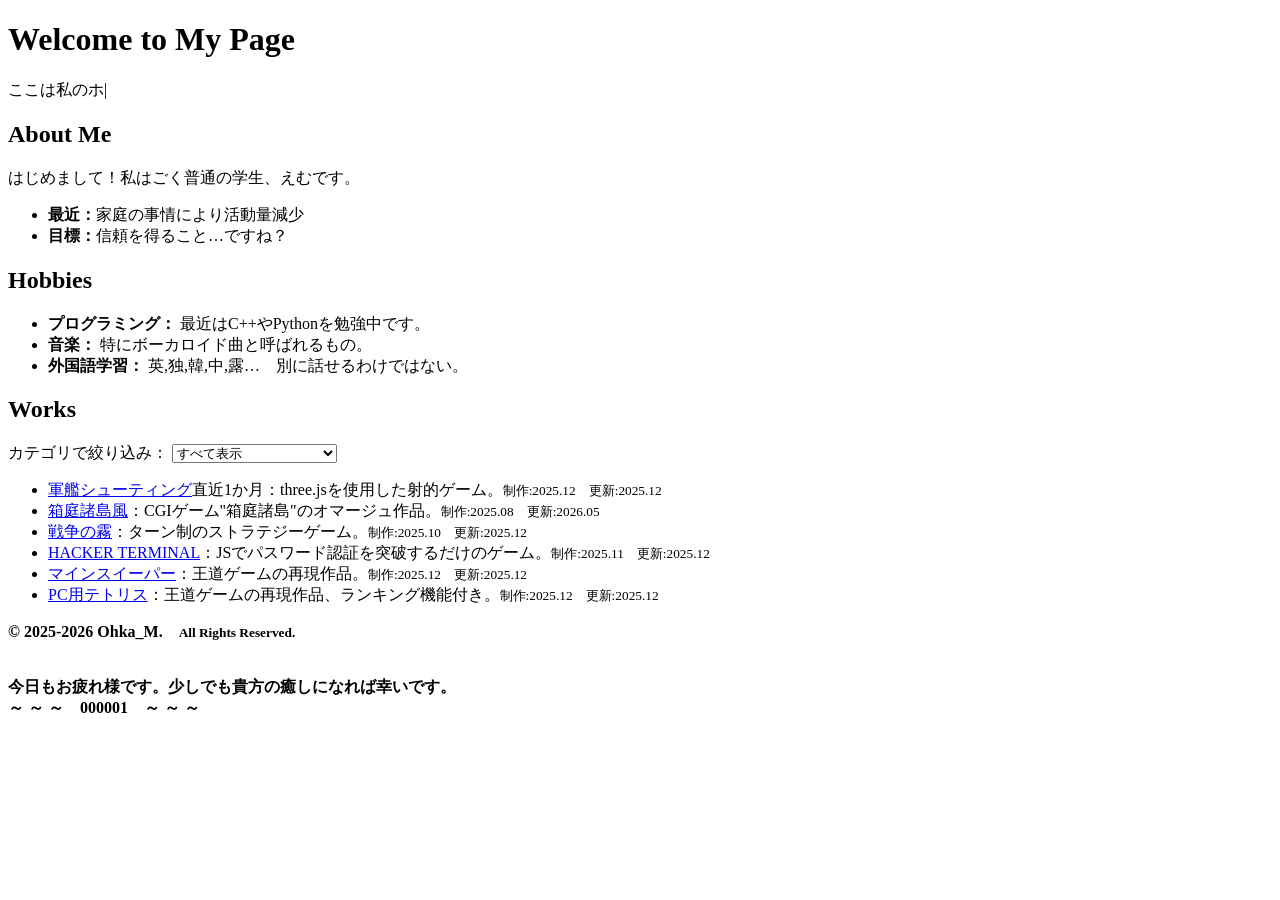
==== index.html @ a1354434 "Create index.html" ====
<!DOCTYPE html><html lang="ja">
<head>
    <meta charset="UTF-8">
    <meta name="viewport" content="width=device-width, initial-scale=1.0">
    <title>トップページ | えむの倉庫</title>
    <link rel="stylesheet" href="main-style.css">
</head>
<body>
<div id="star-container"></div>
<script>
    function createStar() {
        const container = document.getElementById('star-container');
        const star = document.createElement('div');
        star.className = 'star';
        const startX = Math.random() * window.innerWidth;
        const startY = Math.random() * (window.innerHeight / 2);
        const duration = Math.random() * 3 + 2;
        const delay = Math.random() * 5;

        star.style.left = `${startX}px`;
        star.style.top = `${startY}px`;
        star.style.animationDuration = `${duration}s`;
        star.style.animationDelay = `${delay}s`;

        container.appendChild(star);
        setTimeout(() => {
            star.remove();
        }, (duration + delay) * 1000);
    }
    setInterval(createStar, 600);
</script>
    <header>
        <h1>Welcome to My Page</h1>
        <p><span id="typing-text"></span><span class="cursor">|</span></p>
    </header>
    <div class="container">
        <section id="about">
            <h2>About Me</h2>
            <p>はじめまして！私はごく普通の学生、えむです。</p>
            <ul>
            <li><b>最近：</b>家庭の事情により活動量減少</li>
            <li><b>目標：</b>信頼を得ること…ですね？</li>
            </ul>
        </section>
        <section id="hobbies">
            <h2>Hobbies</h2>
            <ul>
                <li><b>プログラミング：</b> 最近はC++やPythonを勉強中です。</li>
                <li><b>音楽：</b> 特にボーカロイド曲と呼ばれるもの。</li>
                <li><b>外国語学習：</b> 英,独,韓,中,露…　別に話せるわけではない。</li>
            </ul>
        </section>
        <section id="works">
            <h2>Works</h2>
            <label for="tag-filter">カテゴリで絞り込み：</label>
                <select id="tag-filter">
                    <option value="all">すべて表示</option>
                    <option value="game">ゲーム全般</option>
                    <option value="simulation">シミュレーションゲーム</option>
                    <option value="simple">シンプルなゲーム</option>
                    <option value="tool">ツール</option>
                    <option value="JS">#JavaScript</option>
                    <option value="note">#Note</option>
                </select>
            <ul>
            <p id="no-result" style="display:none; color:#666; margin-top:1rem;">該当する作品はありません。</p>
                <li data-tag="game simulation JS"><a title="ゲーム全般 シミュレーションゲーム #JavaScript" href="warship3d/play.html"target="_blank" rel="noopener noreferrer">軍艦シューティング</a><span class="new-tag-anime">直近1か月</span>：three.jsを使用した射的ゲーム。<small>制作:2025.12　更新:2025.12</small></li>
                <li data-tag="game simulation JS"><a title="ゲーム全般 シミュレーションゲーム #JavaScript" href="https://masaru-star.github.io/JS.Hakoniwa-Island/"target="_blank" rel="noopener noreferrer">箱庭諸島風</a>：CGIゲーム"箱庭諸島"のオマージュ作品。<small>制作:2025.08　更新:2026.05</small></li>
                <li data-tag="game simulation JS"><a title="ゲーム全般 シミュレーションゲーム #JavaScript" href="fogwar/play.html"target="_blank" rel="noopener noreferrer">戦争の霧</a>：ターン制のストラテジーゲーム。<small>制作:2025.10　更新:2025.12</small></li>
                <li data-tag="game JS"><a title="ゲーム全般 #JavaScript" href="hackpass/play.html"target="_blank" rel="noopener noreferrer">HACKER TERMINAL</a>：JSでパスワード認証を突破するだけのゲーム。<small>制作:2025.11　更新:2025.12</small></li>
                <li data-tag="game simple JS"><a title="ゲーム全般 シンプルなゲーム #JavaScript" href="minesweeper/play.html"target="_blank" rel="noopener noreferrer">マインスイーパー</a>：王道ゲームの再現作品。<small>制作:2025.12　更新:2025.12</small></li>
                <li data-tag="game simple JS"><a title="ゲーム全般 シンプルなゲーム #JavaScript" href="tetris/play.html"target="_blank" rel="noopener noreferrer">PC用テトリス</a>：王道ゲームの再現作品、ランキング機能付き。<small>制作:2025.12　更新:2025.12</small></li>
            </ul>
        </section>
    </div>
    <footer><b>
        <p>&copy; 2025-2026 Ohka_M.　<small>All Rights Reserved.</small></p>
        <p></br>今日もお疲れ様です。少しでも貴方の癒しになれば幸いです。</br>～ ～ ～　<span id="counter-container"></span>　～ ～ ～</p>
    </b></footer>
<script>
    let visitCount = localStorage.getItem('visit_count') || 0;
    visitCount = parseInt(visitCount) + 1;
    localStorage.setItem('visit_count', visitCount);
    const countStr = visitCount.toString().padStart(6, '0');
    const container = document.getElementById('counter-container');
    container.innerHTML = '';
    for (let char of countStr) {
        const span = document.createElement('span');
        span.innerText = char;
        span.className = `digit digit-${char}`;
        container.appendChild(span);
    }
const tagFilter = document.getElementById('tag-filter');
const filterableItems = document.querySelectorAll('li[data-tag]');
tagFilter.addEventListener('change', function() {
    const selectedTag = this.value;
    filterableItems.forEach(item => {
        const tags = item.getAttribute('data-tag').split(' ');
        
        if (selectedTag === 'all' || tags.includes(selectedTag)) {
            item.style.display = 'list-item';
        } else {
            item.style.display = 'none';
        }
    });
});
const noResult = document.getElementById('no-result');
tagFilter.addEventListener('change', function() {
    const selectedTag = this.value;
    let visibleCount = 0;
    filterableItems.forEach(item => {
        const tags = item.getAttribute('data-tag').split(' ');
        
        if (selectedTag === 'all' || tags.includes(selectedTag)) {
            item.style.display = 'list-item';
            visibleCount++;
        } else {
            item.style.display = 'none';
        }
    });
    noResult.style.display = (visibleCount === 0) ? 'block' : 'none';
});


const textElement = document.getElementById('typing-text');
const phrase = "ここは私のホームページです。";
let charIndex = 0;
let isDeleting = false;
let typeSpeed = 150;
function type() {
    const currentText = phrase.substring(0, charIndex);
    textElement.textContent = currentText;

    if (!isDeleting && charIndex < phrase.length) {
        charIndex++;
        typeSpeed = 150; 
    } else if (isDeleting && charIndex > 0) {
        charIndex--;
        typeSpeed = 50;
    } else if (!isDeleting && charIndex === phrase.length) {
        isDeleting = true;
        typeSpeed = 2000;
    } else if (isDeleting && charIndex === 0) {
        isDeleting = false;
        typeSpeed = 500;
    }
    setTimeout(type, typeSpeed);
}
document.addEventListener('DOMContentLoaded', type);
</script></body>
</html>
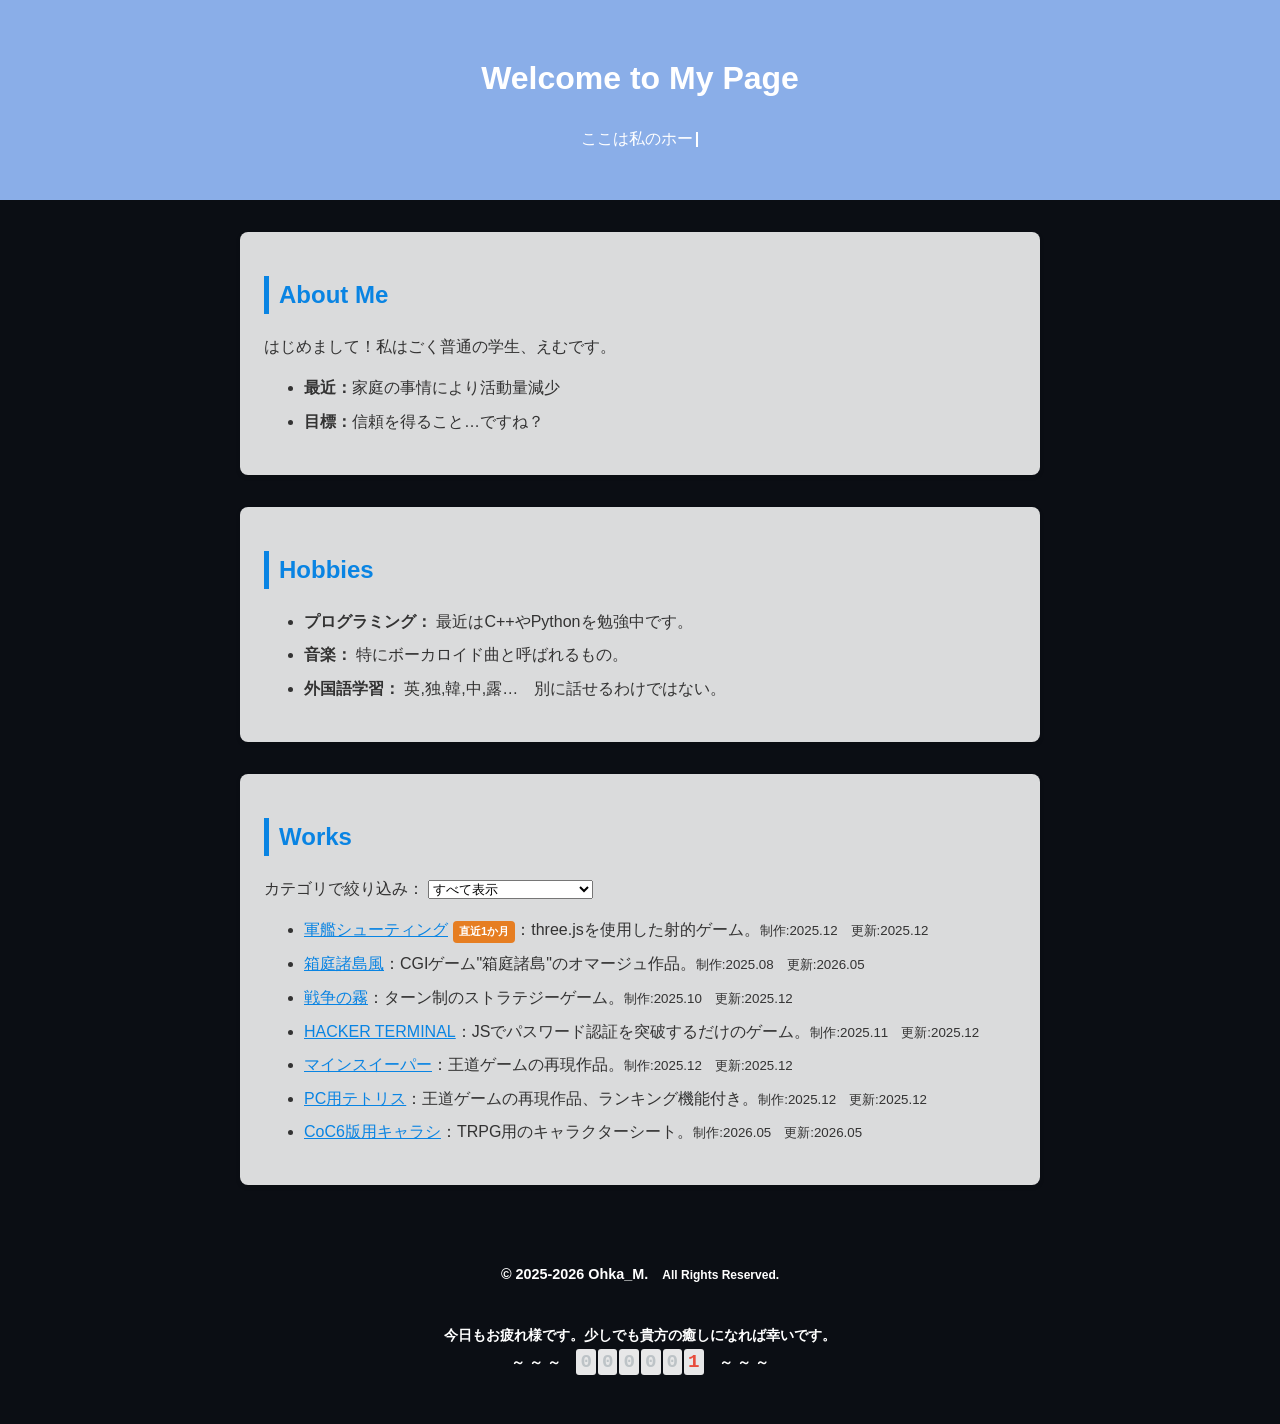
==== commit e497c02c: "Update index.html" ====
--- a/index.html
+++ b/index.html
@@ -70,6 +70,7 @@
                 <li data-tag="game JS"><a title="ゲーム全般 #JavaScript" href="hackpass/play.html"target="_blank" rel="noopener noreferrer">HACKER TERMINAL</a>：JSでパスワード認証を突破するだけのゲーム。<small>制作:2025.11　更新:2025.12</small></li>
                 <li data-tag="game simple JS"><a title="ゲーム全般 シンプルなゲーム #JavaScript" href="minesweeper/play.html"target="_blank" rel="noopener noreferrer">マインスイーパー</a>：王道ゲームの再現作品。<small>制作:2025.12　更新:2025.12</small></li>
                 <li data-tag="game simple JS"><a title="ゲーム全般 シンプルなゲーム #JavaScript" href="tetris/play.html"target="_blank" rel="noopener noreferrer">PC用テトリス</a>：王道ゲームの再現作品、ランキング機能付き。<small>制作:2025.12　更新:2025.12</small></li>
+                <li data-tag="game note"><a title="ゲーム全般 #Note" href="CoC-6/PC.html"target="_blank" rel="noopener noreferrer">CoC6版用キャラシ</a>：TRPG用のキャラクターシート。<small>制作:2026.05　更新:2026.05</small></li>
             </ul>
         </section>
     </div>
--- a/main-style.css
+++ b/main-style.css
@@ -0,0 +1,155 @@
+        body {
+            font-family: "Helvetica Neue", Arial, "Hiragino Kaku Gothic ProN", "Hiragino Sans", Meiryo, sans-serif;
+            line-height: 1.6;
+            color: #333;
+            margin: 0;
+            background-color: #0b0e14;
+        }
+        li { margin-bottom: 0.5rem; }
+        @media (max-width: 600px) {
+            .container {
+                margin: 1rem auto;
+            }
+            header h1 {
+                font-size: 1.5rem;
+            }
+        }
+        header {
+            background-color: #8aaee8;
+            color: #fff;
+            padding: 2rem 1rem;
+            text-align: center;
+        }
+        .container {
+            max-width: 800px;
+            margin: 2rem auto;
+            padding: 0 1rem;
+        }
+        section {
+            background: #ffffffd9;
+            margin-bottom: 2rem;
+            padding: 1.5rem;
+            border-radius: 8px;
+            box-shadow: 0 2px 5px rgba(0,0,0,0.1);
+        }
+        h2 {
+            border-left: 5px solid #0984e3;
+            padding-left: 10px;
+            color: #0984e3;
+        }
+        a {
+            color: #0984e3;
+        }
+        a:hover {
+            text-decoration: underline;
+        }
+        footer {
+            text-align: center;
+            padding: 2rem;
+            font-size: 0.9rem;
+            color: #ffffff;
+        }
+        .new-tag-anime {
+            background-color: #e67e22;
+            color: white;
+            font-size: 0.7rem;
+            font-weight: bold;
+            padding: 2px 6px;
+            border-radius: 4px;
+            margin-left: 5px;
+            display: inline-block;
+            animation: blink 1.5s infinite;
+        }
+        @keyframes blink {
+            0% { opacity: 1; transform: scale(1); }
+            50% { opacity: 0.7; transform: scale(1.1); }
+            100% { opacity: 1; transform: scale(1); }
+        }
+#counter-container {
+    font-family: 'Courier New', Courier, monospace;
+    font-weight: bold;
+    font-size: 1.2rem;
+}
+.digit-0 { color: #bdc3c7; }
+.digit-1 { color: #e74c3c; }
+.digit-2 { color: #3498db; }
+.digit-3 { color: #2ecc71; }
+.digit-4 { color: #f1c40f; }
+.digit-5 { color: #9b59b6; }
+.digit-6 { color: #1abc9c; }
+.digit-7 { color: #e67e22; }
+.digit-8 { color: #34495e; }
+.digit-9 { color: #ff6b6b; }
+.digit {
+    margin: 0 1px;
+    padding: 2px 4px;
+    border-radius: 3px;
+    background: rgba(255, 255, 255, 0.9);
+}
+#star-container {
+    position: fixed;
+    top: 0;
+    left: 0;
+    width: 100%;
+    height: 100%;
+    z-index: -1;
+    pointer-events: none;
+    overflow: hidden;
+}
+.star {
+    position: absolute;
+    width: 4px;
+    height: 4px;
+    background: #fff;
+    border-radius: 50%;
+    opacity: 0;
+    box-shadow: 0 0 10px 2px rgba(255, 255, 255, 0.5);
+    animation: shooting-star linear infinite;
+}
+@keyframes shooting-star {
+    0% {
+        transform: translate(0, 0) rotate(-35deg) scale(0);
+        opacity: 0;
+    }
+    10% {
+        opacity: 1;
+    }
+    70% {
+        opacity: 1;
+    }
+    100% {
+        transform: translate(400px, 600px) rotate(-35deg) scale(1);
+        opacity: 0;
+    }
+}
+.cursor {
+    font-weight: bold;
+    color: #fff;
+    animation: cursor-blink 0.8s infinite;
+    margin-left: 2px;
+}
+
+@keyframes cursor-blink {
+    0%, 100% { opacity: 1; }
+    50% { opacity: 0; }
+}
+.textbox-3-label,
+.textbox-3 {
+    color: #000;
+}
+
+.textbox-3-label {
+    display: block;
+    margin-bottom: 5px;
+    font-size: .9em;
+}
+
+.textbox-3 {
+    width: 100%;
+    padding: 8px 10px;
+    border: none;
+    border-radius: 25px;
+    background: #bbb;
+    font-size: 1em;
+    line-height: 1.5;
+}
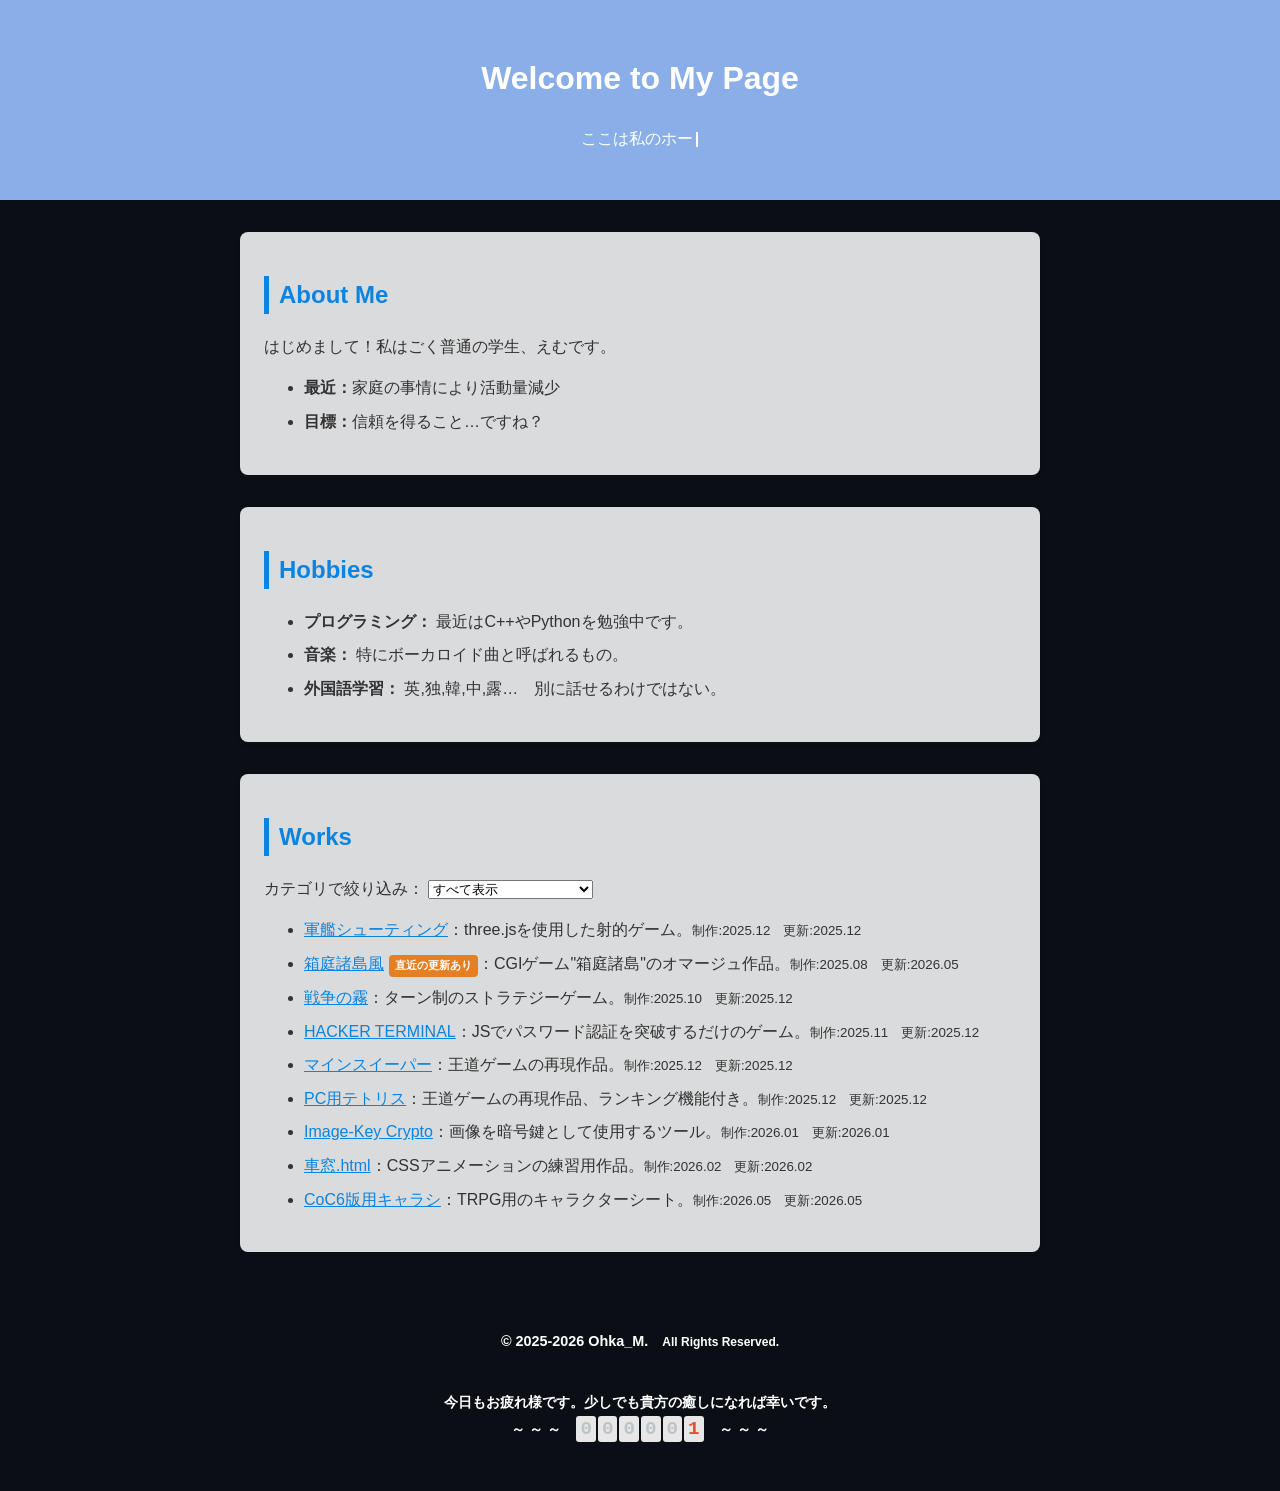
==== commit ae1dece4: "Update index.html" ====
--- a/index.html
+++ b/index.html
@@ -59,17 +59,21 @@
                     <option value="simulation">シミュレーションゲーム</option>
                     <option value="simple">シンプルなゲーム</option>
                     <option value="tool">ツール</option>
+                    <option value="art">アート</option>
                     <option value="JS">#JavaScript</option>
+                    <option value="css">#CSS</option>
                     <option value="note">#Note</option>
                 </select>
             <ul>
             <p id="no-result" style="display:none; color:#666; margin-top:1rem;">該当する作品はありません。</p>
-                <li data-tag="game simulation JS"><a title="ゲーム全般 シミュレーションゲーム #JavaScript" href="warship3d/play.html"target="_blank" rel="noopener noreferrer">軍艦シューティング</a><span class="new-tag-anime">直近1か月</span>：three.jsを使用した射的ゲーム。<small>制作:2025.12　更新:2025.12</small></li>
-                <li data-tag="game simulation JS"><a title="ゲーム全般 シミュレーションゲーム #JavaScript" href="https://masaru-star.github.io/JS.Hakoniwa-Island/"target="_blank" rel="noopener noreferrer">箱庭諸島風</a>：CGIゲーム"箱庭諸島"のオマージュ作品。<small>制作:2025.08　更新:2026.05</small></li>
+                <li data-tag="game simulation JS"><a title="ゲーム全般 シミュレーションゲーム #JavaScript" href="warship3d/play.html"target="_blank" rel="noopener noreferrer">軍艦シューティング</a>：three.jsを使用した射的ゲーム。<small>制作:2025.12　更新:2025.12</small></li>
+                <li data-tag="game simulation JS"><a title="ゲーム全般 シミュレーションゲーム #JavaScript" href="https://masaru-star.github.io/JS.Hakoniwa-Island/"target="_blank" rel="noopener noreferrer">箱庭諸島風</a><span class="new-tag-anime">直近の更新あり</span>：CGIゲーム"箱庭諸島"のオマージュ作品。<small>制作:2025.08　更新:2026.05</small></li>
                 <li data-tag="game simulation JS"><a title="ゲーム全般 シミュレーションゲーム #JavaScript" href="fogwar/play.html"target="_blank" rel="noopener noreferrer">戦争の霧</a>：ターン制のストラテジーゲーム。<small>制作:2025.10　更新:2025.12</small></li>
                 <li data-tag="game JS"><a title="ゲーム全般 #JavaScript" href="hackpass/play.html"target="_blank" rel="noopener noreferrer">HACKER TERMINAL</a>：JSでパスワード認証を突破するだけのゲーム。<small>制作:2025.11　更新:2025.12</small></li>
                 <li data-tag="game simple JS"><a title="ゲーム全般 シンプルなゲーム #JavaScript" href="minesweeper/play.html"target="_blank" rel="noopener noreferrer">マインスイーパー</a>：王道ゲームの再現作品。<small>制作:2025.12　更新:2025.12</small></li>
                 <li data-tag="game simple JS"><a title="ゲーム全般 シンプルなゲーム #JavaScript" href="tetris/play.html"target="_blank" rel="noopener noreferrer">PC用テトリス</a>：王道ゲームの再現作品、ランキング機能付き。<small>制作:2025.12　更新:2025.12</small></li>
+                <li data-tag="tool JS"><a title="ツール #JavaScript" href="https://masaru-star.github.io/image-key/"target="_blank" rel="noopener noreferrer">Image-Key Crypto</a>：画像を暗号鍵として使用するツール。<small>制作:2026.01　更新:2026.01</small></li>
+                <li data-tag="art css"><a title="アート #CSS" href="train/play.html"target="_blank" rel="noopener noreferrer">車窓.html</a>：CSSアニメーションの練習用作品。<small>制作:2026.02　更新:2026.02</small></li>
                 <li data-tag="game note"><a title="ゲーム全般 #Note" href="CoC-6/PC.html"target="_blank" rel="noopener noreferrer">CoC6版用キャラシ</a>：TRPG用のキャラクターシート。<small>制作:2026.05　更新:2026.05</small></li>
             </ul>
         </section>
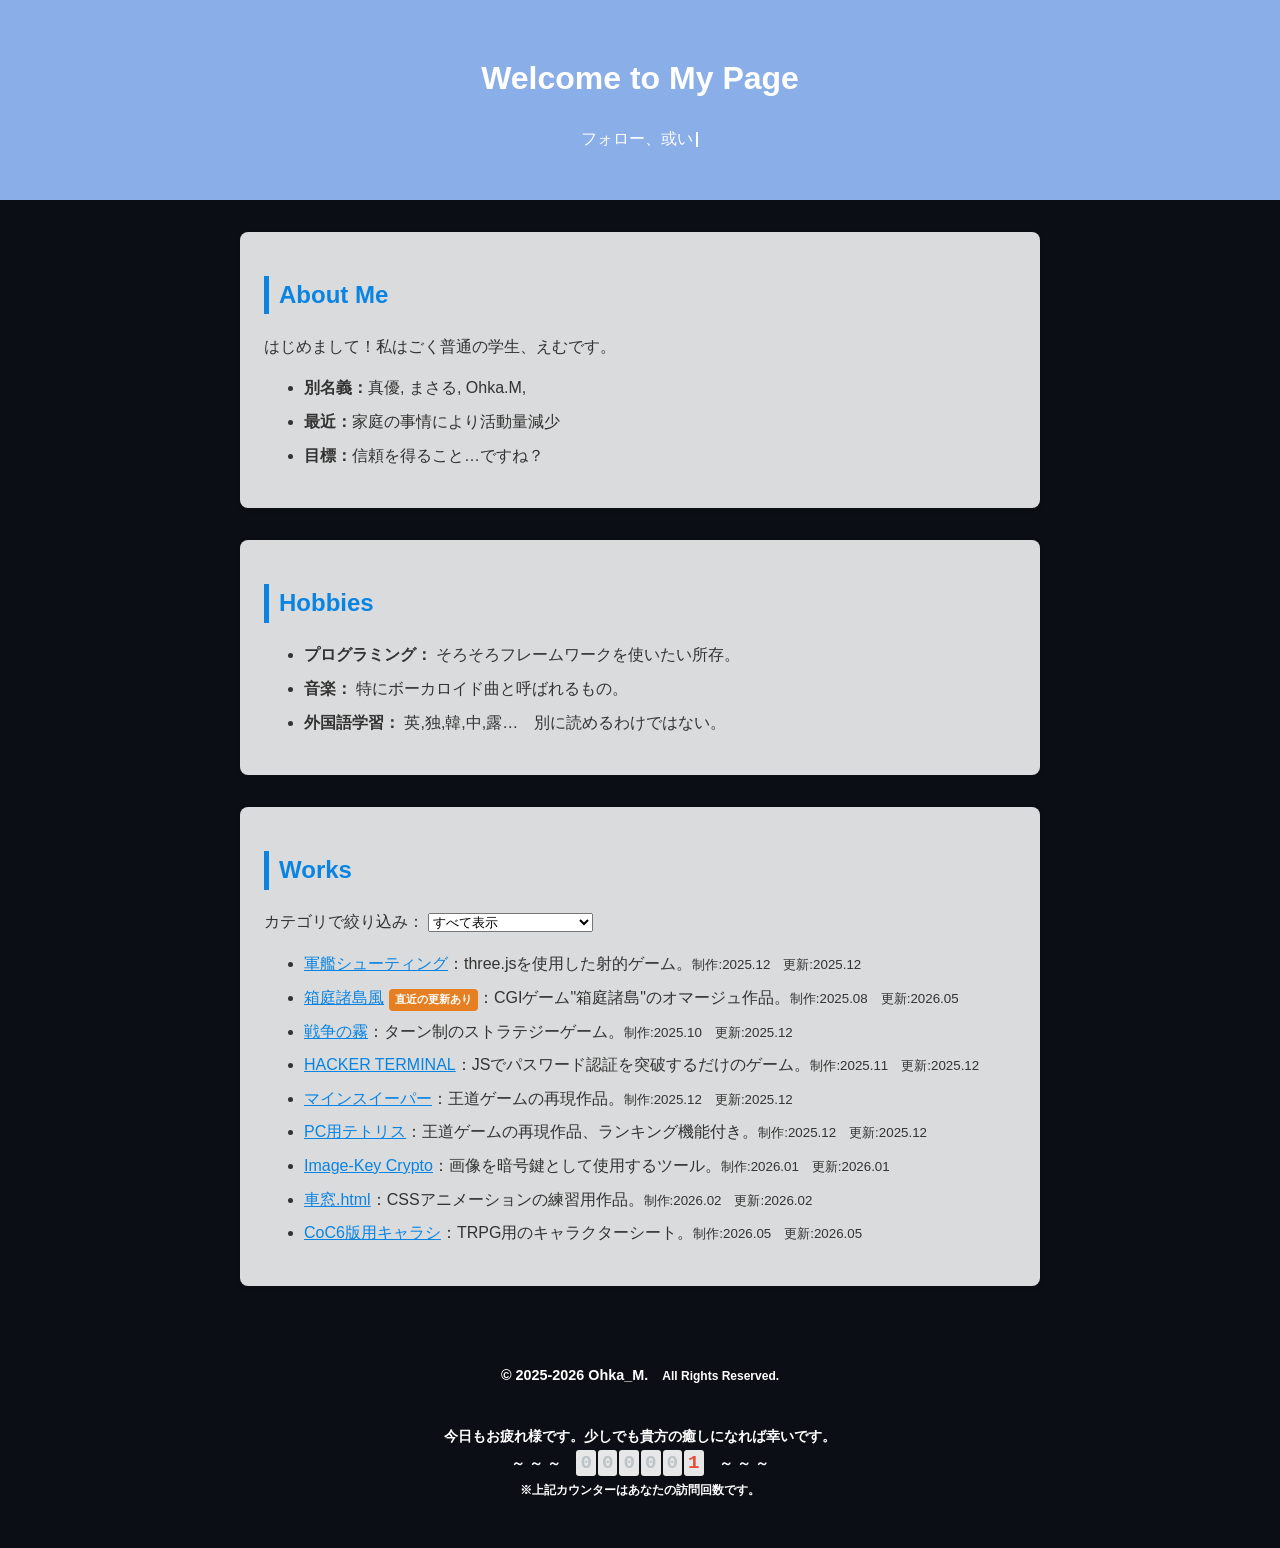
==== commit 2cb3deae: "Update index.html" ====
--- a/index.html
+++ b/index.html
@@ -38,6 +38,7 @@
             <h2>About Me</h2>
             <p>はじめまして！私はごく普通の学生、えむです。</p>
             <ul>
+            <li><b>別名義：</b>真優, まさる, Ohka.M,</li>
             <li><b>最近：</b>家庭の事情により活動量減少</li>
             <li><b>目標：</b>信頼を得ること…ですね？</li>
             </ul>
@@ -45,9 +46,9 @@
         <section id="hobbies">
             <h2>Hobbies</h2>
             <ul>
-                <li><b>プログラミング：</b> 最近はC++やPythonを勉強中です。</li>
+                <li><b>プログラミング：</b> そろそろフレームワークを使いたい所存。</li>
                 <li><b>音楽：</b> 特にボーカロイド曲と呼ばれるもの。</li>
-                <li><b>外国語学習：</b> 英,独,韓,中,露…　別に話せるわけではない。</li>
+                <li><b>外国語学習：</b> 英,独,韓,中,露…　別に読めるわけではない。</li>
             </ul>
         </section>
         <section id="works">
@@ -80,7 +81,7 @@
     </div>
     <footer><b>
         <p>&copy; 2025-2026 Ohka_M.　<small>All Rights Reserved.</small></p>
-        <p></br>今日もお疲れ様です。少しでも貴方の癒しになれば幸いです。</br>～ ～ ～　<span id="counter-container"></span>　～ ～ ～</p>
+        <p></br>今日もお疲れ様です。少しでも貴方の癒しになれば幸いです。</br>～ ～ ～　<span id="counter-container"></span>　～ ～ ～</br><small>※上記カウンターはあなたの訪問回数です。</small></p>
     </b></footer>
 <script>
     let visitCount = localStorage.getItem('visit_count') || 0;
@@ -128,26 +129,45 @@
 
 
 const textElement = document.getElementById('typing-text');
-const phrase = "ここは私のホームページです。";
+const phrases = [
+    "ここは私のホームページです。",
+    "ポートフォリオへようこそ！",
+    "YouTubeチャンネル「@teriarus」を保有しています。",
+    "フォロー、或いはチャンネル登録をお忘れなく。",
+    "今日も仕事お疲れ様です。",
+    "おかえりなさい。また会えて嬉しいです。",
+    "いつでも最新のプロジェクトをご覧になれます。",
+    "『理想郷技研』でインディーゲーム開発を行っている者です。"
+];
+let currentPhrase = ""; // 現在タイピング中の文字列
 let charIndex = 0;
 let isDeleting = false;
 let typeSpeed = 150;
+function getRandomPhrase() {
+    const candidates = phrases.filter(p => p !== currentPhrase);
+    // 候補の中からランダムに選択（もし配列に1つしか要素がない場合はそれを返す）
+    const randomIndex = Math.floor(Math.random() * candidates.length);
+    return candidates.length > 0 ? candidates[randomIndex] : phrases[0];
+}
+// 最初のフレーズをセット
+currentPhrase = getRandomPhrase();
 function type() {
-    const currentText = phrase.substring(0, charIndex);
+    // phrase から currentPhrase に変更
+    const currentText = currentPhrase.substring(0, charIndex);
     textElement.textContent = currentText;
-
-    if (!isDeleting && charIndex < phrase.length) {
+    if (!isDeleting && charIndex < currentPhrase.length) {
         charIndex++;
         typeSpeed = 150; 
     } else if (isDeleting && charIndex > 0) {
         charIndex--;
         typeSpeed = 50;
-    } else if (!isDeleting && charIndex === phrase.length) {
+    } else if (!isDeleting && charIndex === currentPhrase.length) {
         isDeleting = true;
-        typeSpeed = 2000;
+        typeSpeed = 2000; // 出し切った後の待機時間
     } else if (isDeleting && charIndex === 0) {
         isDeleting = false;
-        typeSpeed = 500;
+        currentPhrase = getRandomPhrase();
+        typeSpeed = 500; // 消えきった後の待機時間
     }
     setTimeout(type, typeSpeed);
 }
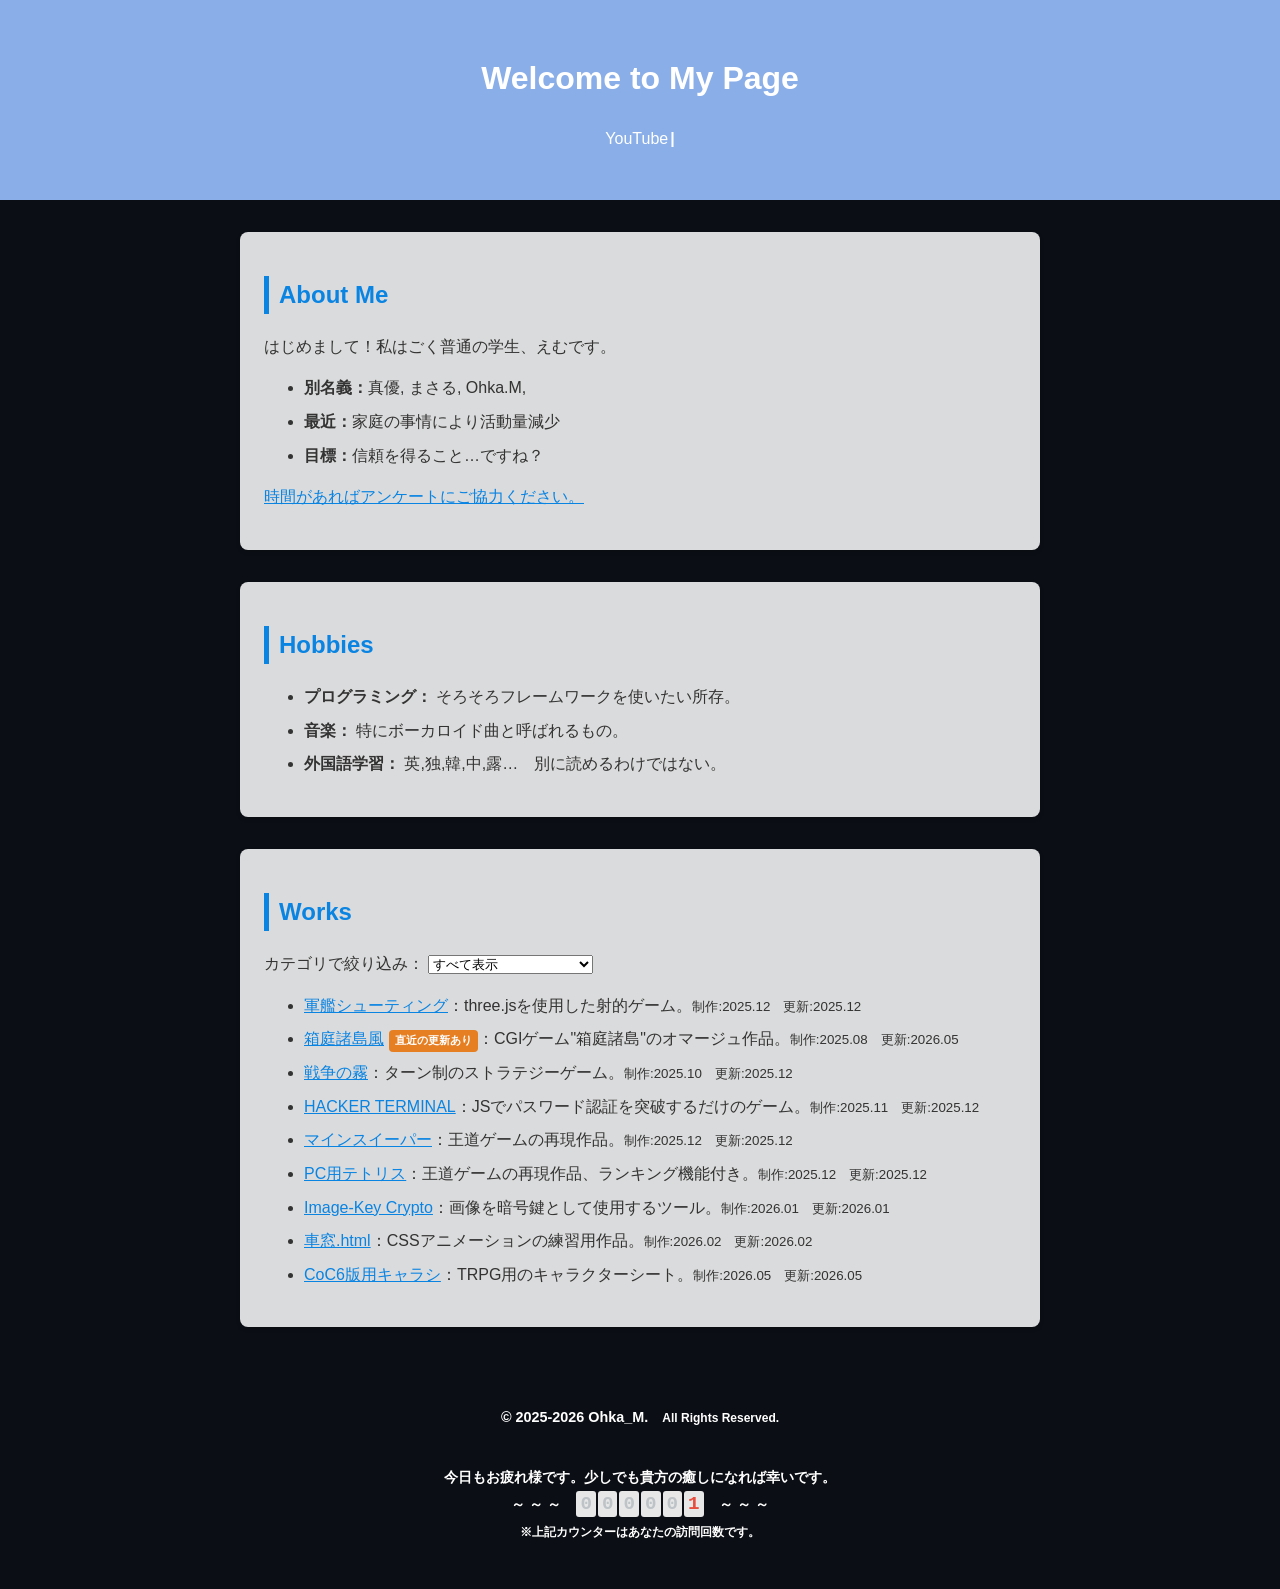
==== commit 20ff7394: "Update index.html" ====
--- a/index.html
+++ b/index.html
@@ -42,6 +42,7 @@
             <li><b>最近：</b>家庭の事情により活動量減少</li>
             <li><b>目標：</b>信頼を得ること…ですね？</li>
             </ul>
+            <p><a href="https://forms.gle/s417rUkMDvMt887a9"target="_blank" rel="noopener noreferrer">時間があればアンケートにご協力ください。</a></p>
         </section>
         <section id="hobbies">
             <h2>Hobbies</h2>
